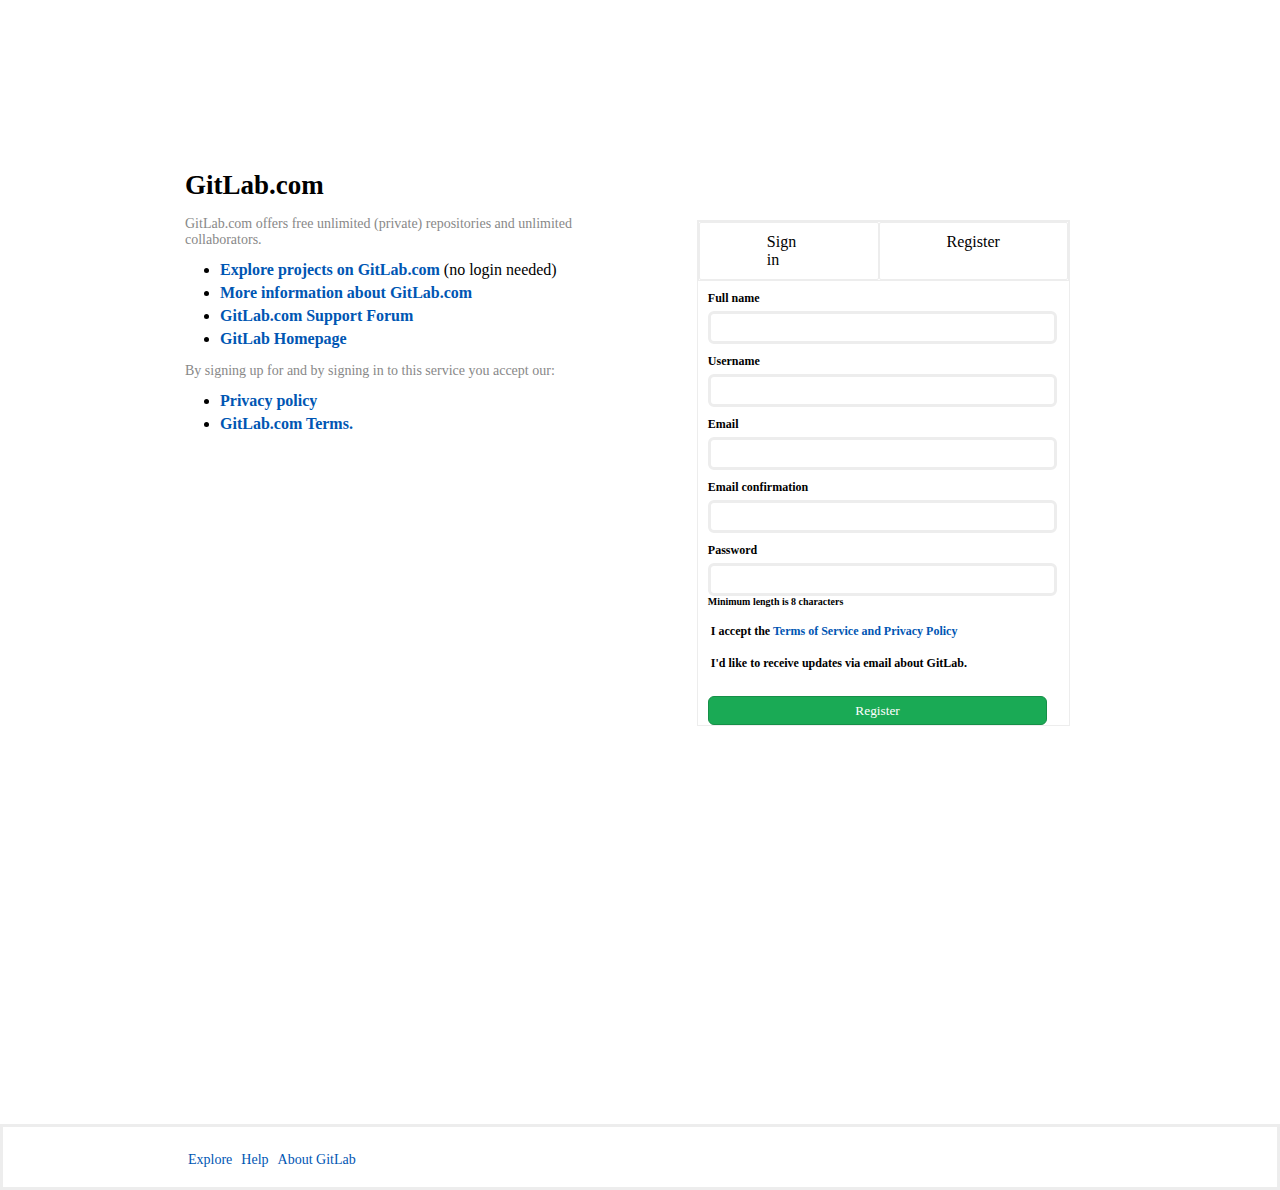
==== register.html @ 754d97e4 "[Hakim]Register" ====
<!DOCTYPE html>
<html>
  <head>
    <meta charset="UTF-8" />
    <meta name="viewport" content="width=device-width" />
    <title>Sign up - GitLabTheme</title>
    <link
      rel="stylesheet"
      href="./style/register.css"
      type="text/css"
      media="screen"
      title="no title"
      charset="utf-8"
    />
    <link rel="shortcut icon" href="../images/logo.png" type="image/x-icon">
  </head>
  <body>
    <header class="navbar">
      <div class="nav-img center-position">
        <img src="../images/logo.png" alt="" />
      </div>
    </header>

    <section class="main-RegisterBody">
      <div class="left-body">
        <h2>GitLab.com</h2>
        <p>
          GitLab.com offers free unlimited (private) repositories and unlimited
          <br />
          collaborators.
        </p>
        <div class="left-li">
          <li>
            <a href="#">Explore projects on GitLab.com</a> (no login needed)
          </li>
          <li><a href="#">More information about GitLab.com</a></li>
          <li><a href="#">GitLab.com Support Forum</a></li>
          <li><a href="./home.html">GitLab Homepage</a></li>
        </div>
        <p>
          By signing up for and by signing in to this service you accept our:
        </p>
        <div class="left-li">
          <li><a href="#">Privacy policy</a></li>
          <li><a href="#">GitLab.com Terms.</a></li>
        </div>
      </div>
      <div class="right-body">
        <div class="log-or-reg">
          <a href="#" onclick="chooseLogin()" name="signin">Sign in</a>
          <a href="#" onclick="chooseRegist()" name="register">Register</a>
        </div>
        <div class="right-signin form-css">
          <form action="#">
            <p>Username or email</p>
            <input type="text" name="fullname" />
            <p>Password</p>
            <input type="password" name="password" />
            <div class="forgot">
              <p>
                <input type="checkbox" name="remember" />
                remember me
              </p>
              <a href="#">forgot your password?</a>
            </div>
            <input type="submit" value="Sign in" />
          </form>
        </div>
        <div class="right-signup form-css">
          <form action="#">
            <p>Full name</p>
            <input type="text" name="fullname" />
            <p>Username</p>
            <input type="text" name="username" />
            <p>Email</p>
            <input type="email" name="email" />
            <p>Email confirmation</p>
            <input type="email" name="email" />
            <p>Password</p>
            <input type="password" name="password" />
            <h5>Minimum length is 8 characters</h5>
            <div class="checkboxx">
              <p>
                <input type="checkbox" name="terms" />
                I accept the
                <a href="#">Terms of Service and Privacy Policy</a>
              </p>
              <p>
                <input type="checkbox" name="updates" />
                I'd like to receive updates via email about GitLab.
              </p>
            </div>
            <div
              class="g-recaptcha"
              data-sitekey="6LcePAATAAAAAGPRWgx90814DTjgt5sXnNbV5WaW"
            ></div>
            <input type="submit" value="Register" />
          </form>
        </div>
      </div>

      <div class="another-signin">
        <h3>Sign in with</h3>
        <div class="another-left another-space">
          <a href="#">Google</a>
          <a href="#">GitHub</a>
          <a href="#">Salesforce</a>
        </div>
        <div class="another-right another-space">
          <a href="#">Twitter</a>
          <a href="#">BitBucket</a>
        </div>
        <div class="forgot">
          <p>
            <input type="checkbox" name="remember" />
            remember me
          </p>
          <a href="#">forgot your password?</a>
        </div>
      </div>
    </section>

    <footer class="footer">
      <div class="footer-a">
        <a href="#">Explore</a>
        <a href="#">Help</a>
        <a href="#">About GitLab</a>
      </div>
    </footer>

    <!--js-->
    <script src="https://www.google.com/recaptcha/api.js"></script>
    <script src="./javascript/sign.js"></script>
  </body>
</html>
---- style/register.css ----
* {
  margin: 0;
  font-family: 'sans-serif';
}

.navbar {
  background-color: white;
  position: fixed;
  width: 100%;
  height: 9%;
  z-index: fixed;
  color: #899db8;
}

/*Main Body*/
.main-RegisterBody {
  padding-top: 50px;
  padding-bottom: 253px;
  height: 91vh;
}

.main-RegisterBody2 {
  padding-top: 50px;
  height: 78vh;
}

.nav-img img{
  width: 2%;
}

.center-position {
  text-align: center;
}

.left-body {
  float: left; 
  /*background-color: yellow;*/
  margin-left: 185px;
  margin-top: 120px;
}

.left-body h2 {
  font-size: 27px;
  margin-bottom: 15px;
}

.left-body p {
  font-size: 14px;
  margin-bottom: 13px;
  color: #888;
}

.left-li {
  margin-bottom: 15px;
  margin-left: 35px;
}

.left-li li {
  margin-bottom: 5px;
}

.left-li a {
  color: #0056b3;
  text-decoration: none;
  font-weight: bold;
}

.right-body {
  float: right;
  border: 1px solid #ededed;
  margin-right: 210px;
  margin-top: 170px;
  width: 29%;
}

.log-or-reg {
  border: 1px solid #ededed;
  font-size: 16px;
}

.log-or-reg a{
  color: black;
  text-decoration: none;
  display: table-cell;
  border: 1px solid #ededed;
  border-radius: 2px;
  padding-left: 67px;
  padding-right: 67.1px;
  padding-top: 10px;
  padding-bottom: 10px;
}

.right-signin {
  display: none;
  /*display: block;*/
}

.forgot p {
  float: left;
  margin-bottom: 20px;
}

.forgot a {
  position: relative;
  top: 17px;
  left: 95px;
}


.right-signup {
  display: block; 
  /*display: none;*/
}

.form-css form{
  font-size: 12px;
  font-weight: 550;
  margin-left: 10px;
}

.form-css form input[type=checkbox] {
  width:0%;
  /*margin-top: 15px;*/
}

.form-css form input[type=submit] {
  background-color: #1aaa55;
  border: 1px solid #168f48;
  color: white;
}

.form-css form input {
  -webkit-transition: 0.1s;
  transition: 0.1s;
  outline: none;
  border: 1px solid #ededed;
  border-radius: 6px;
  border-width: 3px;
  width: 94%;
  padding-top: 6px;
  padding-bottom: 5px;
  margin-top: 5px;
}

.form-css form input:focus {
  border: 1px solid blue;
  border-radius: 6px;
  box-shadow: 0px 0px 0px 2.5px lightblue;
}

.form-css form p {
  margin-top: 10px;
} 

.form-css form a {
  color: #0056b3;
  text-decoration: none;
}

.another-signin {
  /*display: block;*/
  display: none;
  background-color: green;
  position: absolute;
  top: 150vh;
  left: 55.5vw;
  border: 1px solid black;
  width: 28vw;
  height: 28vh;
}

.another-space a {
  color: black;
  text-decoration: none;
  border: 1px solid #ededed;
  border-radius: 2px;
  padding-left: 67px;
  padding-right: 67.1px;
  padding-top: 10px;
  padding-bottom: 10px;
}

.another-left {
  float: left;
}

.another-right {
  float: right;
}
/*end Main Body*/

/*footer*/
.footer {
  margin-top: 2px;
  height: 60px;
  border: 3px solid #ededed;
}

.footer-a {
  float: left; 
  margin-left: 185px;
  margin-top: 23px;
}

.footer-a a {
  color: #0056b3;
  text-decoration: none;
  font-size: 14px;
  margin-right: 5px;
}

/*end footer*/

/*captch*/
.g-recaptcha {
  margin-top: 20px;
  margin-bottom: 15px;
}
/*end Captcha*/
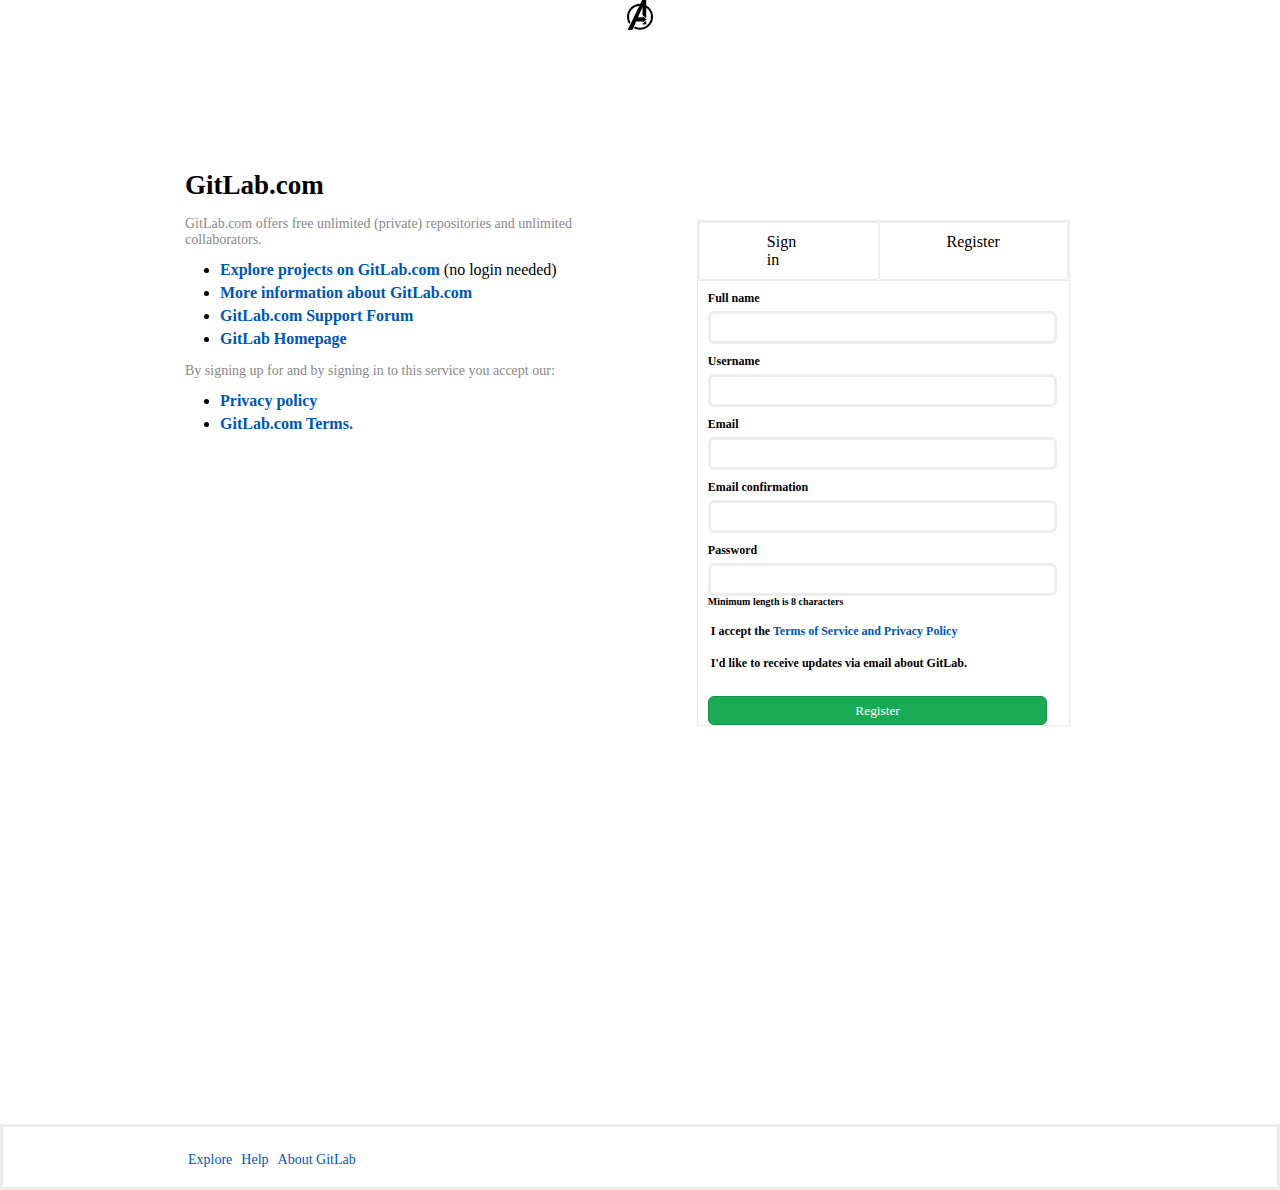
==== commit 64bc4215: "[HAKIM] images" ====
--- a/register.html
+++ b/register.html
@@ -12,12 +12,12 @@
       title="no title"
       charset="utf-8"
     />
-    <link rel="shortcut icon" href="../images/logo.png" type="image/x-icon">
+    <link rel="shortcut icon" href="./images/logo.png" type="image/x-icon">
   </head>
   <body>
     <header class="navbar">
       <div class="nav-img center-position">
-        <img src="../images/logo.png" alt="" />
+        <img src="./images/logo.png" alt="" />
       </div>
     </header>
 
